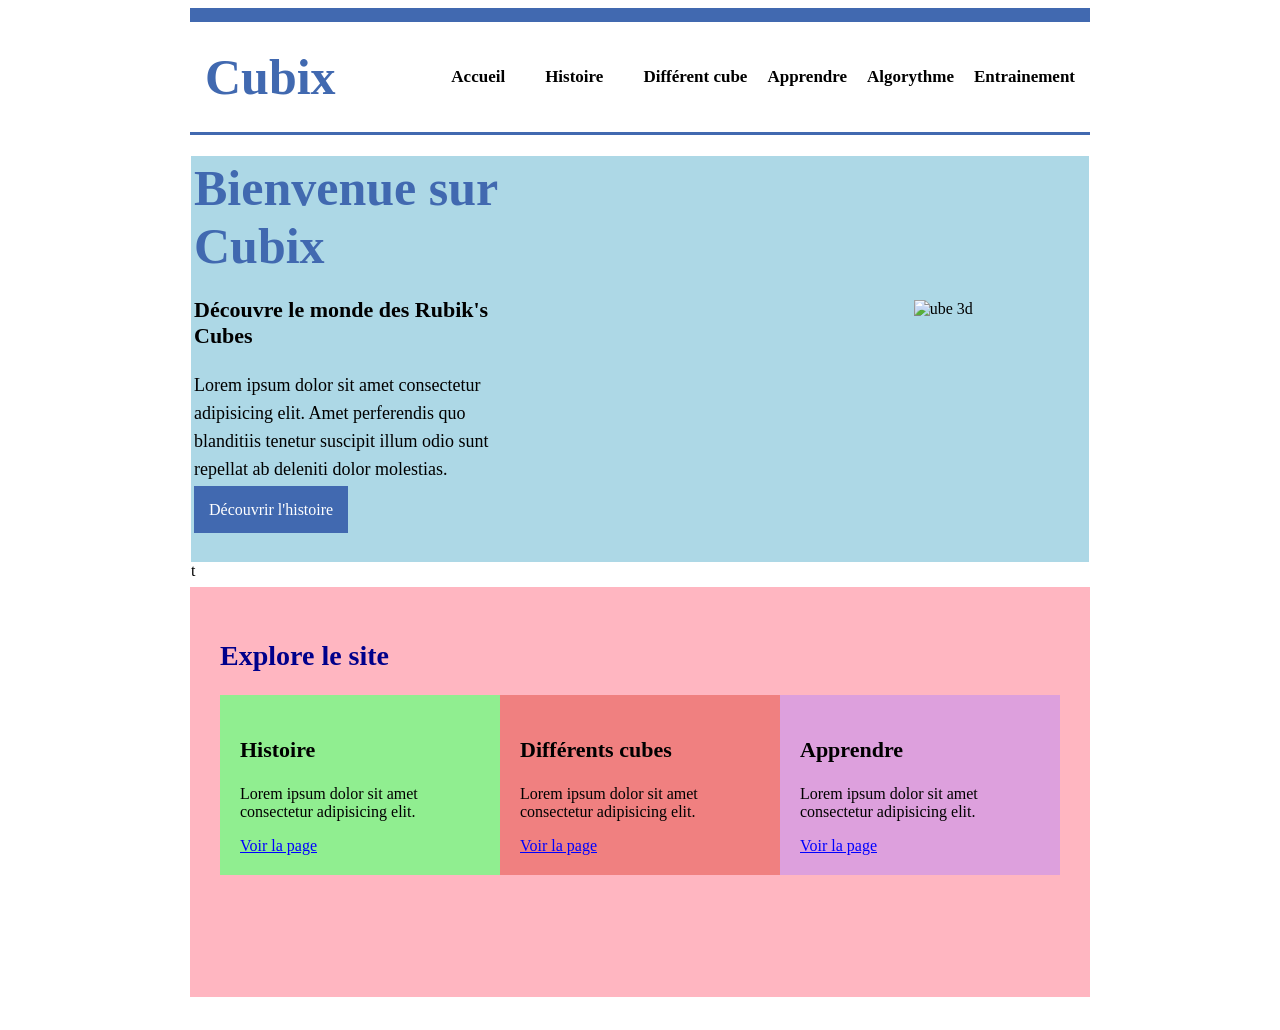
==== index.html @ 6c4c1261 "gif et test javascript" ====
<!DOCTYPE html>
<html lang="en">

<head>
    <meta charset="UTF-8">
    <meta name="viewport" content="width=device-width, initial-scale=1.0">
    <title>Document</title>
    <link rel="stylesheet" href="style.css">
</head>

<body>
    <div class="site_global">

        <div class="header">
            <div class="nom_site">
                <h1>Cubix</h1>
            </div>

            <div class="page_du_site">
                <h2>Accueil</h2> <br>
                <h2>Histoire</h2> <br>
                <h2>Différent cube</h2>
                <h2>Apprendre</h2>
                <h2>Algorythme</h2>
                <h2>Entrainement</h2>
            </div>

        </div>

        <div class="ligne_separatrice"></div>





        <div class="milieu_du_site">

            <div class="contenu_accueil">

                <div class="texte_accueil">
                    <h2>Bienvenue sur Cubix</h2>
                    <h3>Découvre le monde des Rubik's Cubes</h3>

                    <p class="text1">
                        Lorem ipsum dolor sit amet consectetur
                        adipisicing elit. Amet perferendis quo
                        blanditiis tenetur suscipit illum odio
                        sunt repellat ab deleniti dolor molestias.
                    </p>

                    <a href="histoire.html" class="bouton">
                        Découvrir l'histoire
                    </a>
                </div>

                <div class="image_accueil" id="cube-container"></div>

                <div class="image_accueil">
    <img src="images/cube-tournant.gif" alt="ube 3d">
</div>

            </div>

t

        </div>

        <div class="bas_du_site">

            <h2>Explore le site</h2>

            <div class="les_blocs">

                <div class="bloc1">
                    <h3>Histoire</h3>
                    <p>Lorem ipsum dolor sit amet consectetur
                        adipisicing elit.</p>
                    <a href="histoire.html">Voir la page</a>
                </div>

                <div class="bloc2">
                    <h3>Différents cubes</h3>
                    <p>Lorem ipsum dolor sit amet consectetur
                        adipisicing elit.</p>
                    <a href="cubes.html">Voir la page</a>
                </div>

                <div class="bloc3">
                    <h3>Apprendre</h3>
                    <p>Lorem ipsum dolor sit amet consectetur
                        adipisicing elit.</p>
                    <a href="apprendre.html">Voir la page</a>
                </div>

            </div>

        </div>


        



    </div>
    <script src="index.js"></script>
</body>

</html>
---- style.css ----
.site_global {
    width: 900px;
    height: 1000px;
    margin: 0 auto;
    background-color: white;
    border-top: 14px solid #4169b0;
}

/* Header et css commun*/

.header {
    flex-direction: row;
    padding: 15px;
    height: 80px;
    display: flex; 
    justify-content: space-between; 
    align-items: center;
}

.nom_site h1 {
    color: #4169b0;
    font-size: 50px;
}

.page_du_site {
    display: flex;
    flex-direction: row;
    gap: 20px;
    
}


.page_du_site h2 {
    font-size: 17px;
    margin: 0;
 }

.ligne_separatrice{
width: 900px;
height: 3px;
background-color: #4169b0;
}
  




/* Milieu de la page index */

.milieu_du_site {
    background-color: rgb(255, 255, 255);
    padding: 30px;
    height: 450px;
    padding: 1px; /* pour que la boite s'approche du haut et du bas */
}

.contenu_accueil {
    display: flex;
    flex-direction: row;
    justify-content: space-between;
    align-items: center;
    background-color: lightblue;
    margin-top: 20px;
    height: 400px;
    padding: 3px;
    align-items: flex-start; /* pour mettre le texte en haut à gauche */
}


.texte_accueil {
    width: 450px;
}

.texte_accueil h2 {
    font-size: 50px;
    color: #4169b0;
    margin: 0;
}

.texte_accueil h3 {
    color: black;
    font-size: 22px;
}

.text1 {
    font-size: 18px;
    line-height: 28px;
}

.image_accueil {
    width: 400px;
    height: 300px;
    display: flex;
    justify-content: center;
    align-items: center;
}

.bouton {
    background-color: #4169b0;
    padding: 15px;
    color: white;
    text-decoration: none;
    margin-top: 20px;
}

.bouton:hover {
    background-color: red;
}

/* Bas de la page index */

.bas_du_site {
    background-color: lightpink;
    padding: 30px;
    height: 350px;
}

.bas_du_site h2 {
    color: darkblue;
    font-size: 28px;
}

.les_blocs {
    display: flex;
    flex-direction: row;
    justify-content: space-between;
}

.bloc1 {
    width: 275px;
    padding: 20px;
    background-color: lightgreen;
}

.bloc2 {
    width: 275px;
    padding: 20px;
    background-color: lightcoral;
}

.bloc3 {
    width: 275px;
    padding: 20px;
    background-color: plum;
}

.les_blocs h3 {
    font-size: 22px;
}

.les_blocs p {
    font-size: 16px;
}

.les_blocs a {
    color: blue;
}


/* pied du site et css commnun*/
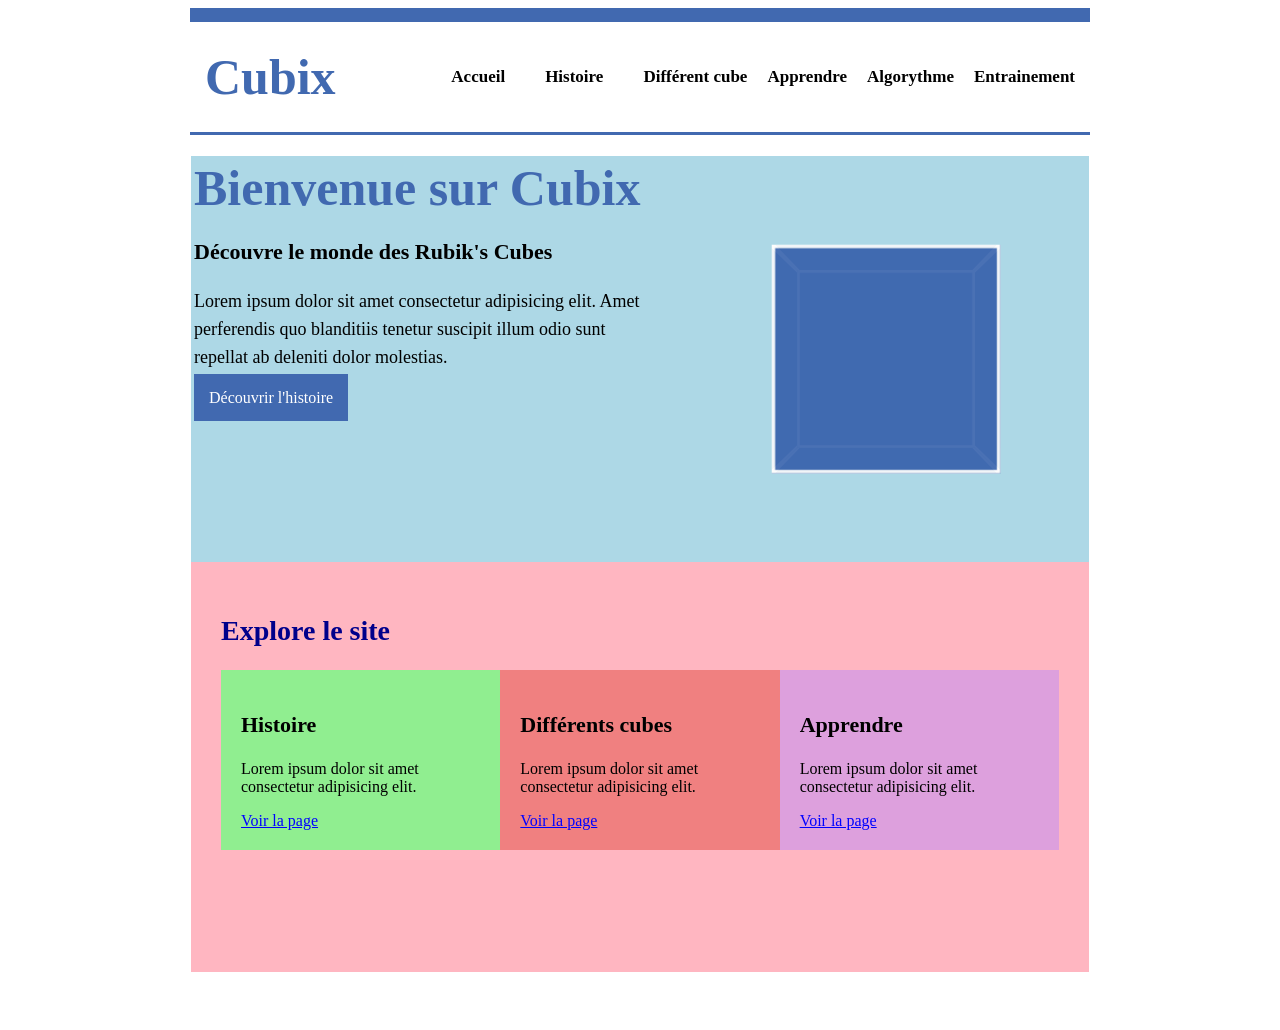
==== commit f0543af1: "ajout du cube 3d à la page index" ====
--- a/index.html
+++ b/index.html
@@ -53,56 +53,61 @@
                     </a>
                 </div>
 
-                <div class="image_accueil" id="cube-container"></div>
+                <div class="image_accueil"> <!-- Cube 3d apris à l'aide d'une video de "Coding Artist" -->
+                    <div class="cube" id="cube">
+                        <div class="face avant"></div>
+                        <div class="face arriere"></div>
+                        <div class="face droite"></div>
+                        <div class="face gauche"></div>
+                        <div class="face haut"></div>
+                        <div class="face bas"></div>
 
-                <div class="image_accueil">
-    <img src="images/cube-tournant.gif" alt="ube 3d">
-</div>
+
+                    </div>
+
+                </div>
+                <!-- Cube 3d apris à l'aide d'une video de "Coding Artist" -->
 
             </div>
 
-t
+            <div class="bas_du_site">
 
-        </div>
+                <h2>Explore le site</h2>
 
-        <div class="bas_du_site">
+                <div class="les_blocs">
 
-            <h2>Explore le site</h2>
+                    <div class="bloc1">
+                        <h3>Histoire</h3>
+                        <p>Lorem ipsum dolor sit amet consectetur
+                            adipisicing elit.</p>
+                        <a href="histoire.html">Voir la page</a>
+                    </div>
 
-            <div class="les_blocs">
+                    <div class="bloc2">
+                        <h3>Différents cubes</h3>
+                        <p>Lorem ipsum dolor sit amet consectetur
+                            adipisicing elit.</p>
+                        <a href="cubes.html">Voir la page</a>
+                    </div>
 
-                <div class="bloc1">
-                    <h3>Histoire</h3>
-                    <p>Lorem ipsum dolor sit amet consectetur
-                        adipisicing elit.</p>
-                    <a href="histoire.html">Voir la page</a>
-                </div>
+                    <div class="bloc3">
+                        <h3>Apprendre</h3>
+                        <p>Lorem ipsum dolor sit amet consectetur
+                            adipisicing elit.</p>
+                        <a href="apprendre.html">Voir la page</a>
+                    </div>
 
-                <div class="bloc2">
-                    <h3>Différents cubes</h3>
-                    <p>Lorem ipsum dolor sit amet consectetur
-                        adipisicing elit.</p>
-                    <a href="cubes.html">Voir la page</a>
-                </div>
-
-                <div class="bloc3">
-                    <h3>Apprendre</h3>
-                    <p>Lorem ipsum dolor sit amet consectetur
-                        adipisicing elit.</p>
-                    <a href="apprendre.html">Voir la page</a>
                 </div>
 
             </div>
 
-        </div>
-
-
-        
 
 
 
-    </div>
-    <script src="index.js"></script>
+
+
+        </div>
+        <script src="index.js"></script>
 </body>
 
 </html>
--- a/style.css
+++ b/style.css
@@ -3,8 +3,9 @@
     height: 1000px;
     margin: 0 auto;
     background-color: white;
-    border-top: 14px solid #4169b0;
-}
+    border-top: 14px solid #4169b0; 
+}
+
 
 /* Header et css commun*/
 
@@ -41,7 +42,6 @@
 background-color: #4169b0;
 }
   
-
 
 
 
@@ -86,14 +86,78 @@
     font-size: 18px;
     line-height: 28px;
 }
-
+/* --------------------section cube 3d apris grace à une video de "Coding Artist" -------------------------------- */
 .image_accueil {
     width: 400px;
     height: 300px;
     display: flex;
     justify-content: center;
     align-items: center;
-}
+    perspective: 800px;
+    align-self: center;
+}
+
+.cube{
+width: 200px;
+height: 200px;
+position: absolute;
+transform-style: preserve-3d;
+}
+
+.face{
+width: 200px;
+height: 200px;
+position: absolute;
+border: 3px solid rgb(252, 252, 252);
+background-color: #416ab0;
+opacity: 0.95;
+box-sizing: border-box;
+}
+
+.avant{
+transform: translateZ(100px);
+}
+
+.arriere{
+transform: rotateY(180deg) translateZ(100px);
+} 
+
+.droite{
+transform: rotateY(90deg) translateZ(100px);
+}
+
+.gauche{
+transform: rotateY(-90deg) translateZ(100px);    
+}
+
+.haut{
+transform: rotateX(90deg) translateZ(100px);
+}
+
+.bas{
+transform: rotateX(-90deg) translateZ(100px);
+}
+
+.animation_cube {
+    animation: tourner 8s infinite linear;
+}
+
+@keyframes tourner{
+    0%{
+        transform: translateY(0) rotateX(0deg) rotateY(0deg);
+    }
+
+    50%{
+        transform: translateY(-35px) rotateX(180deg) rotateY(180deg);
+    }
+
+    100%{
+        transform: translateY(0) rotateX(360deg) rotateY(360deg);
+    }
+}
+
+/* -------------------Fin de la section cube 3d apris grace à une video de "Coding Artist" --------------- */ 
+
 
 .bouton {
     background-color: #4169b0;
@@ -107,6 +171,9 @@
     background-color: red;
 }
 
+
+
+
 /* Bas de la page index */
 
 .bas_du_site {
@@ -157,5 +224,7 @@
 }
 
 
+
+
 /* pied du site et css commnun*/
 
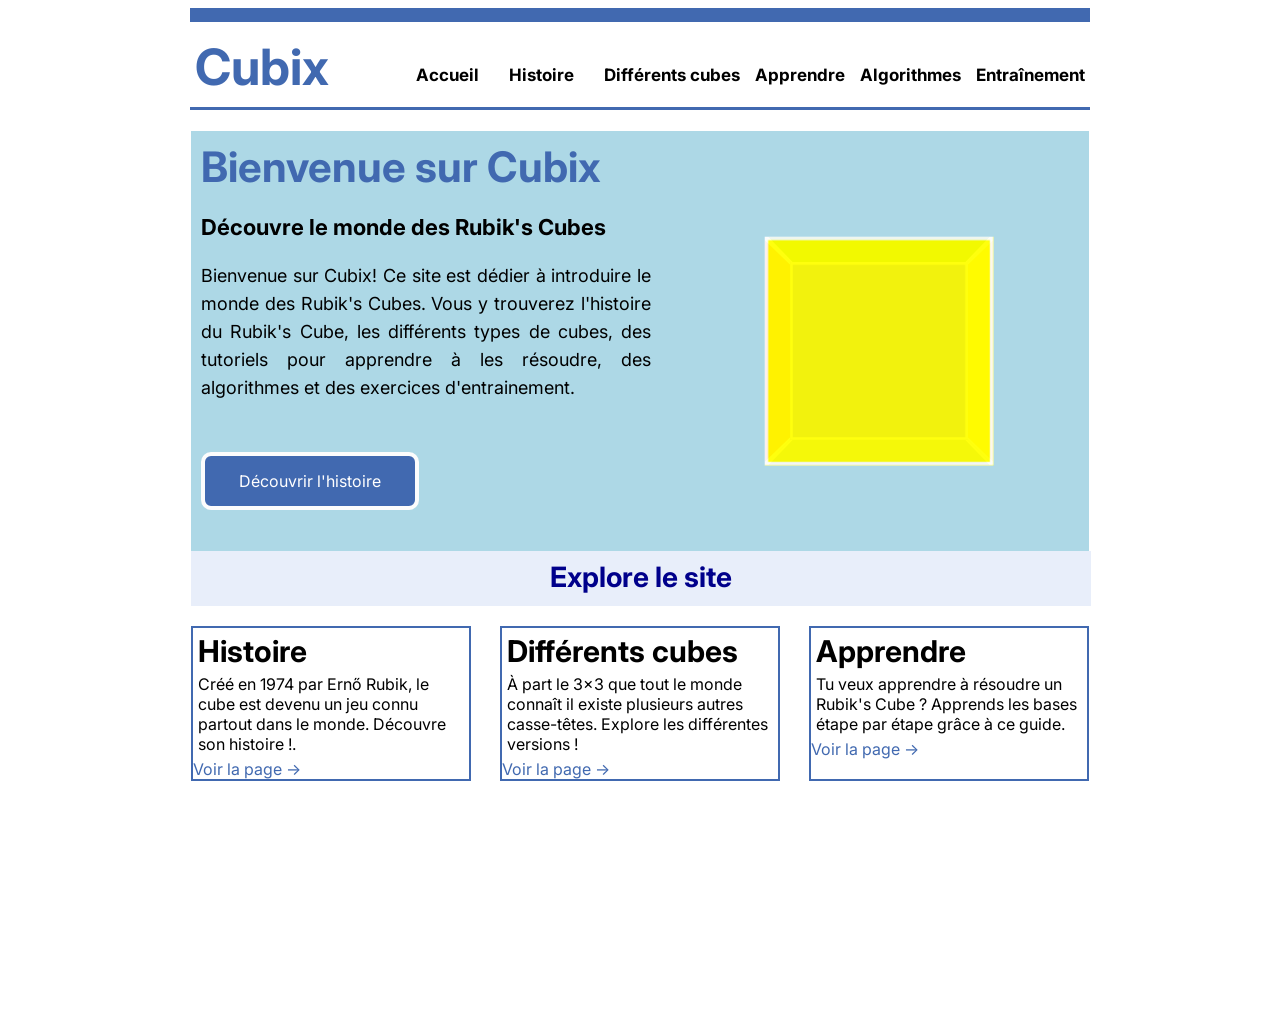
==== commit fa78994f: "Continuation de la page index" ====
--- a/index.html
+++ b/index.html
@@ -5,6 +5,7 @@
     <meta charset="UTF-8">
     <meta name="viewport" content="width=device-width, initial-scale=1.0">
     <title>Document</title>
+    <link href="https://fonts.googleapis.com/css2?family=Inter:wght@400;500;700&display=swap" rel="stylesheet">
     <link rel="stylesheet" href="style.css">
 </head>
 
@@ -18,11 +19,11 @@
 
             <div class="page_du_site">
                 <h2>Accueil</h2> <br>
-                <h2>Histoire</h2> <br>
-                <h2>Différent cube</h2>
-                <h2>Apprendre</h2>
-                <h2>Algorythme</h2>
-                <h2>Entrainement</h2>
+                <h2><a href="histoire.html">Histoire</a></h2> <br>
+                <h2><a href="cubes.html">Différents cubes</a></h2>
+                <h2><a href="apprendre.html">Apprendre</a></h2>
+                <h2><a href="algorithmes.html">Algorithmes</a></h2>
+                <h2><a href="entraînement.html">Entraînement</a></h2>
             </div>
 
         </div>
@@ -42,15 +43,14 @@
                     <h3>Découvre le monde des Rubik's Cubes</h3>
 
                     <p class="text1">
-                        Lorem ipsum dolor sit amet consectetur
-                        adipisicing elit. Amet perferendis quo
-                        blanditiis tenetur suscipit illum odio
-                        sunt repellat ab deleniti dolor molestias.
+                        Bienvenue sur Cubix! Ce site est dédier à introduire le monde des Rubik's Cubes.
+                        Vous y trouverez l'histoire du Rubik's Cube, les différents types de cubes,
+                        des tutoriels pour apprendre à les résoudre,
+                        des algorithmes et des exercices d'entrainement.
                     </p>
 
-                    <a href="histoire.html" class="bouton">
-                        Découvrir l'histoire
-                    </a>
+                    <a href="histoire.html" class="bouton_histoire">Découvrir l'histoire</a>
+
                 </div>
 
                 <div class="image_accueil"> <!-- Cube 3d apris à l'aide d'une video de "Coding Artist" -->
@@ -72,29 +72,29 @@
 
             <div class="bas_du_site">
 
-                <h2>Explore le site</h2>
+                <div class="div_séparateur"><h2>Explore le site</h2></div>
 
                 <div class="les_blocs">
 
                     <div class="bloc1">
                         <h3>Histoire</h3>
-                        <p>Lorem ipsum dolor sit amet consectetur
-                            adipisicing elit.</p>
-                        <a href="histoire.html">Voir la page</a>
+                        <p>Créé en 1974 par Ernő Rubik, le cube est devenu un jeu
+                            connu partout dans le monde. Découvre son histoire !.</p>
+                        <a href="histoire.html">Voir la page -> </a>
                     </div>
 
                     <div class="bloc2">
                         <h3>Différents cubes</h3>
-                        <p>Lorem ipsum dolor sit amet consectetur
-                            adipisicing elit.</p>
-                        <a href="cubes.html">Voir la page</a>
+                        <p>À part le 3x3 que tout le monde connaît il existe plusieurs autres casse-têtes.
+                            Explore les différentes versions !</p>
+                        <a href="cubes.html">Voir la page -> </a>
                     </div>
 
                     <div class="bloc3">
                         <h3>Apprendre</h3>
-                        <p>Lorem ipsum dolor sit amet consectetur
-                            adipisicing elit.</p>
-                        <a href="apprendre.html">Voir la page</a>
+                        <p>Tu veux apprendre à résoudre un Rubik's Cube ?
+                            Apprends les bases étape par étape grâce à ce guide.</p>
+                        <a href="apprendre.html">Voir la page -> </a>
                     </div>
 
                 </div>
--- a/style.css
+++ b/style.css
@@ -1,9 +1,17 @@
+body {
+    font-family: 'Inter', sans-serif;
+}
+
+a {
+    text-decoration: none;
+}
+
 .site_global {
     width: 900px;
     height: 1000px;
     margin: 0 auto;
     background-color: white;
-    border-top: 14px solid #4169b0; 
+    border-top: 14px solid #4169b0;
 }
 
 
@@ -11,11 +19,12 @@
 
 .header {
     flex-direction: row;
-    padding: 15px;
+    padding: 5px;
     height: 80px;
-    display: flex; 
-    justify-content: space-between; 
-    align-items: center;
+    display: flex;
+    justify-content: space-between;
+    align-items: center;
+    padding-bottom: 0px;
 }
 
 .nom_site h1 {
@@ -26,22 +35,49 @@
 .page_du_site {
     display: flex;
     flex-direction: row;
-    gap: 20px;
-    
-}
-
-
-.page_du_site h2 {
+    gap: 15px;
+    margin-top: 15px;
+}
+
+
+.page_du_site a {
+    text-decoration: none;
     font-size: 17px;
     margin: 0;
- }
-
-.ligne_separatrice{
-width: 900px;
-height: 3px;
-background-color: #4169b0;
-}
-  
+    color: #000000;
+}
+
+.page_du_site a:hover {
+    color: #4169b0;
+    font-size: 23px;
+    cursor: pointer;
+    text-align: row;
+}
+
+/* 
+Je la fait pour le h2 aussi, car dans mon htlm acceuil n'est pas un a */
+
+.page_du_site h2 {
+    text-decoration: none;
+    font-size: 17px;
+    margin: 0;
+    color: #000000;
+}
+
+.page_du_site h2:hover {
+    color: #4169b0;
+    font-size: 23px;
+    cursor: pointer;
+    text-align: row;
+}
+
+/*-------------------------------------------------------------------------*/
+.ligne_separatrice {
+    width: 900px;
+    height: 3px;
+    background-color: #4169b0;
+}
+
 
 
 
@@ -51,7 +87,8 @@
     background-color: rgb(255, 255, 255);
     padding: 30px;
     height: 450px;
-    padding: 1px; /* pour que la boite s'approche du haut et du bas */
+    padding: 1px;
+    /* pour que la boite s'approche du haut et du bas */
 }
 
 .contenu_accueil {
@@ -62,8 +99,9 @@
     background-color: lightblue;
     margin-top: 20px;
     height: 400px;
-    padding: 3px;
-    align-items: flex-start; /* pour mettre le texte en haut à gauche */
+    padding: 10px;
+    align-items: flex-start;
+    /* pour mettre le texte en haut à gauche */
 }
 
 
@@ -72,7 +110,7 @@
 }
 
 .texte_accueil h2 {
-    font-size: 50px;
+    font-size: 42px;
     color: #4169b0;
     margin: 0;
 }
@@ -83,9 +121,35 @@
 }
 
 .text1 {
+    text-align: justify;
     font-size: 18px;
     line-height: 28px;
 }
+
+.bouton_histoire {
+    display: flex;
+    width: 180px;
+    justify-content: center;
+    color: white;
+    border: solid 4px #fcfcfc;
+    background-color: #4169b0;
+    padding: 15px;
+    border-radius: 10px;
+    margin-top: 50px;
+
+}
+
+bouton_histoire:hover {
+    background-color: red;
+    cursor: pointer;
+}
+
+bouton_histoire a {
+    text-decoration: none;
+    color: white;
+    font-size: 18px;
+}
+
 /* --------------------section cube 3d apris grace à une video de "Coding Artist" -------------------------------- */
 .image_accueil {
     width: 400px;
@@ -95,96 +159,108 @@
     align-items: center;
     perspective: 800px;
     align-self: center;
-}
-
-.cube{
-width: 200px;
-height: 200px;
-position: absolute;
-transform-style: preserve-3d;
-}
-
-.face{
-width: 200px;
-height: 200px;
-position: absolute;
-border: 3px solid rgb(252, 252, 252);
-background-color: #416ab0;
-opacity: 0.95;
-box-sizing: border-box;
-}
-
-.avant{
-transform: translateZ(100px);
-}
-
-.arriere{
-transform: rotateY(180deg) translateZ(100px);
-} 
-
-.droite{
-transform: rotateY(90deg) translateZ(100px);
-}
-
-.gauche{
-transform: rotateY(-90deg) translateZ(100px);    
-}
-
-.haut{
-transform: rotateX(90deg) translateZ(100px);
-}
-
-.bas{
-transform: rotateX(-90deg) translateZ(100px);
+    margin-top: 20px;
+}
+
+.cube {
+    width: 200px;
+    height: 200px;
+    position: absolute;
+    transform-style: preserve-3d;
+}
+
+.face {
+    width: 200px;
+    height: 200px;
+    position: absolute;
+    border: 3px solid rgb(252, 252, 252);
+    background-color: #416ab0;
+    opacity: 0.95;
+    box-sizing: border-box;
+    display: grid;
+    grid-template-columns: repeat(3, 1fr);
+    grid-template-rows: repeat(3, 1fr);
+    gap: 4px;
+
+}
+
+.avant {
+    transform: translateZ(100px);
+    background-color: yellow;
+}
+
+.arriere {
+    transform: rotateY(180deg) translateZ(100px);
+    background-color: blue;
+}
+
+.droite {
+    transform: rotateY(90deg) translateZ(100px);
+    background-color: orange;
+}
+
+.gauche {
+    transform: rotateY(-90deg) translateZ(100px);
+    background-color: red;
+}
+
+.haut {
+    transform: rotateX(90deg) translateZ(100px);
+    background-color: green;
+}
+
+.bas {
+    transform: rotateX(-90deg) translateZ(100px);
 }
 
 .animation_cube {
     animation: tourner 8s infinite linear;
 }
 
-@keyframes tourner{
-    0%{
+@keyframes tourner {
+    0% {
         transform: translateY(0) rotateX(0deg) rotateY(0deg);
     }
 
-    50%{
+    50% {
         transform: translateY(-35px) rotateX(180deg) rotateY(180deg);
     }
 
-    100%{
+    100% {
         transform: translateY(0) rotateX(360deg) rotateY(360deg);
     }
 }
 
-/* -------------------Fin de la section cube 3d apris grace à une video de "Coding Artist" --------------- */ 
-
-
-.bouton {
-    background-color: #4169b0;
-    padding: 15px;
-    color: white;
-    text-decoration: none;
-    margin-top: 20px;
-}
-
-.bouton:hover {
-    background-color: red;
-}
-
+/* -------------------Fin de la section cube 3d apris grace à une video de "Coding Artist" --------------- */
 
 
 
 /* Bas de la page index */
 
 .bas_du_site {
-    background-color: lightpink;
+    background-color: white;
     padding: 30px;
     height: 350px;
+    margin-top: 0px;
+    padding: 0px;
+}
+
+.div_séparateur {
+    height: 35px;
+    width: 900px;
+    display: flex;
+    justify-content: center;
+    align-items: center;
+    padding-top: 20px;
+    background-color:#e8eefa;;
+    margin-bottom: 20px;
 }
 
 .bas_du_site h2 {
     color: darkblue;
     font-size: 28px;
+    text-align: center;
+    margin-top: 0;
 }
 
 .les_blocs {
@@ -193,38 +269,29 @@
     justify-content: space-between;
 }
 
-.bloc1 {
-    width: 275px;
-    padding: 20px;
-    background-color: lightgreen;
-}
-
-.bloc2 {
-    width: 275px;
-    padding: 20px;
-    background-color: lightcoral;
-}
-
-.bloc3 {
-    width: 275px;
-    padding: 20px;
-    background-color: plum;
+.bloc1, .bloc2, .bloc3 {
+    width: 280px;
+    box-sizing: border-box;
+    background-color: rgb(255, 255, 255);
+    border: 2px solid #4169b0;
 }
 
 .les_blocs h3 {
-    font-size: 22px;
+    font-size: 30px;
+    margin: 5px;
 }
 
 .les_blocs p {
     font-size: 16px;
+    margin: 5px;
 }
 
 .les_blocs a {
-    color: blue;
-}
-
-
-
-
-/* pied du site et css commnun*/
-
+    color: #4169b0;
+    justify-self:left;
+}
+
+
+
+
+/* pied du site et css commnun*/
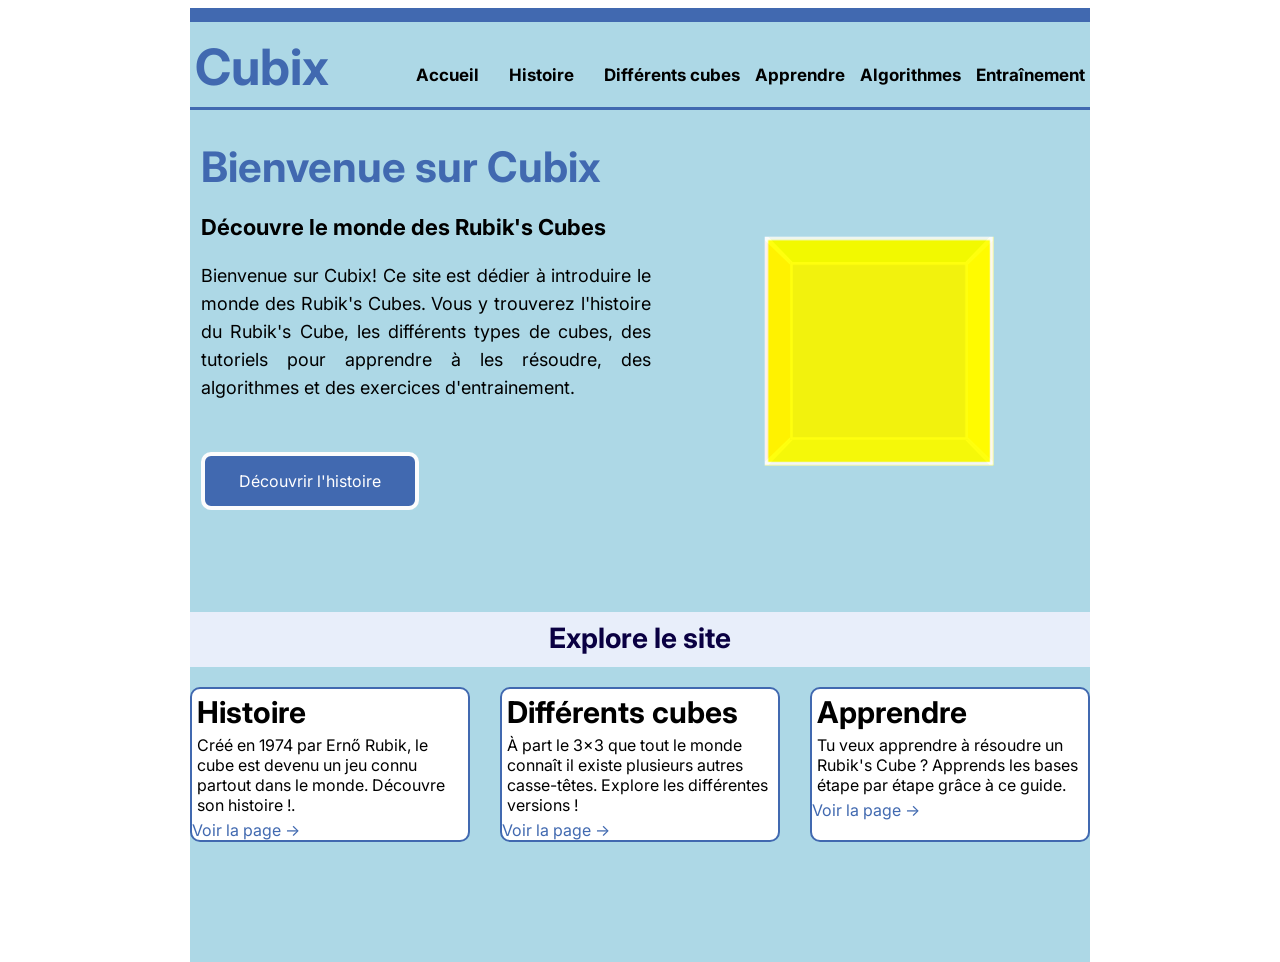
==== commit 0d76afa4: "finission page index" ====
--- a/index.html
+++ b/index.html
@@ -69,44 +69,46 @@
                 <!-- Cube 3d apris à l'aide d'une video de "Coding Artist" -->
 
             </div>
+        </div>
+        <div class="bas_du_site">
 
-            <div class="bas_du_site">
+            <div class="div_séparateur">
+                <h2>Explore le site</h2>
+            </div>
 
-                <div class="div_séparateur"><h2>Explore le site</h2></div>
+            <div class="les_blocs">
 
-                <div class="les_blocs">
+                <div class="bloc1">
+                    <h3>Histoire</h3>
+                    <p>Créé en 1974 par Ernő Rubik, le cube est devenu un jeu
+                        connu partout dans le monde. Découvre son histoire !.</p>
+                    <a href="histoire.html">Voir la page -> </a>
+                </div>
 
-                    <div class="bloc1">
-                        <h3>Histoire</h3>
-                        <p>Créé en 1974 par Ernő Rubik, le cube est devenu un jeu
-                            connu partout dans le monde. Découvre son histoire !.</p>
-                        <a href="histoire.html">Voir la page -> </a>
-                    </div>
+                <div class="bloc2">
+                    <h3>Différents cubes</h3>
+                    <p>À part le 3x3 que tout le monde connaît il existe plusieurs autres casse-têtes.
+                        Explore les différentes versions !</p>
+                    <a href="cubes.html">Voir la page -> </a>
+                </div>
 
-                    <div class="bloc2">
-                        <h3>Différents cubes</h3>
-                        <p>À part le 3x3 que tout le monde connaît il existe plusieurs autres casse-têtes.
-                            Explore les différentes versions !</p>
-                        <a href="cubes.html">Voir la page -> </a>
-                    </div>
-
-                    <div class="bloc3">
-                        <h3>Apprendre</h3>
-                        <p>Tu veux apprendre à résoudre un Rubik's Cube ?
-                            Apprends les bases étape par étape grâce à ce guide.</p>
-                        <a href="apprendre.html">Voir la page -> </a>
-                    </div>
-
+                <div class="bloc3">
+                    <h3>Apprendre</h3>
+                    <p>Tu veux apprendre à résoudre un Rubik's Cube ?
+                        Apprends les bases étape par étape grâce à ce guide.</p>
+                    <a href="apprendre.html">Voir la page -> </a>
                 </div>
 
             </div>
+
+        </div>
 
 
 
 
 
 
-        </div>
+
         <script src="index.js"></script>
 </body>
 
--- a/style.css
+++ b/style.css
@@ -8,9 +8,9 @@
 
 .site_global {
     width: 900px;
-    height: 1000px;
+    height: 800px;
     margin: 0 auto;
-    background-color: white;
+    background-color: lightblue;
     border-top: 14px solid #4169b0;
 }
 
@@ -84,7 +84,7 @@
 /* Milieu de la page index */
 
 .milieu_du_site {
-    background-color: rgb(255, 255, 255);
+    background-color: lightblue;
     padding: 30px;
     height: 450px;
     padding: 1px;
@@ -100,8 +100,7 @@
     margin-top: 20px;
     height: 400px;
     padding: 10px;
-    align-items: flex-start;
-    /* pour mettre le texte en haut à gauche */
+    align-items: flex-start; /* pour mettre le texte en haut à gauche */
 }
 
 
@@ -139,21 +138,24 @@
 
 }
 
-bouton_histoire:hover {
-    background-color: red;
+.bouton_histoire:hover {
     cursor: pointer;
-}
-
-bouton_histoire a {
+    color: #4169b0;
+    background-color: #cb1cd1;
+    font-size: 20px;
+}
+
+.bouton_histoire a {
     text-decoration: none;
     color: white;
     font-size: 18px;
 }
 
+
 /* --------------------section cube 3d apris grace à une video de "Coding Artist" -------------------------------- */
 .image_accueil {
     width: 400px;
-    height: 300px;
+    height: 900px;
     display: flex;
     justify-content: center;
     align-items: center;
@@ -223,7 +225,7 @@
     }
 
     50% {
-        transform: translateY(-35px) rotateX(180deg) rotateY(180deg);
+        transform: translateY(-200px) rotateX(180deg) rotateY(180deg);
     }
 
     100% {
@@ -238,10 +240,10 @@
 /* Bas de la page index */
 
 .bas_du_site {
-    background-color: white;
+    background-color: lightblue;
     padding: 30px;
     height: 350px;
-    margin-top: 0px;
+    margin-top: 50px;
     padding: 0px;
 }
 
@@ -257,7 +259,7 @@
 }
 
 .bas_du_site h2 {
-    color: darkblue;
+    color: rgb(10, 0, 66);
     font-size: 28px;
     text-align: center;
     margin-top: 0;
@@ -274,6 +276,7 @@
     box-sizing: border-box;
     background-color: rgb(255, 255, 255);
     border: 2px solid #4169b0;
+    border-radius: 10px;
 }
 
 .les_blocs h3 {
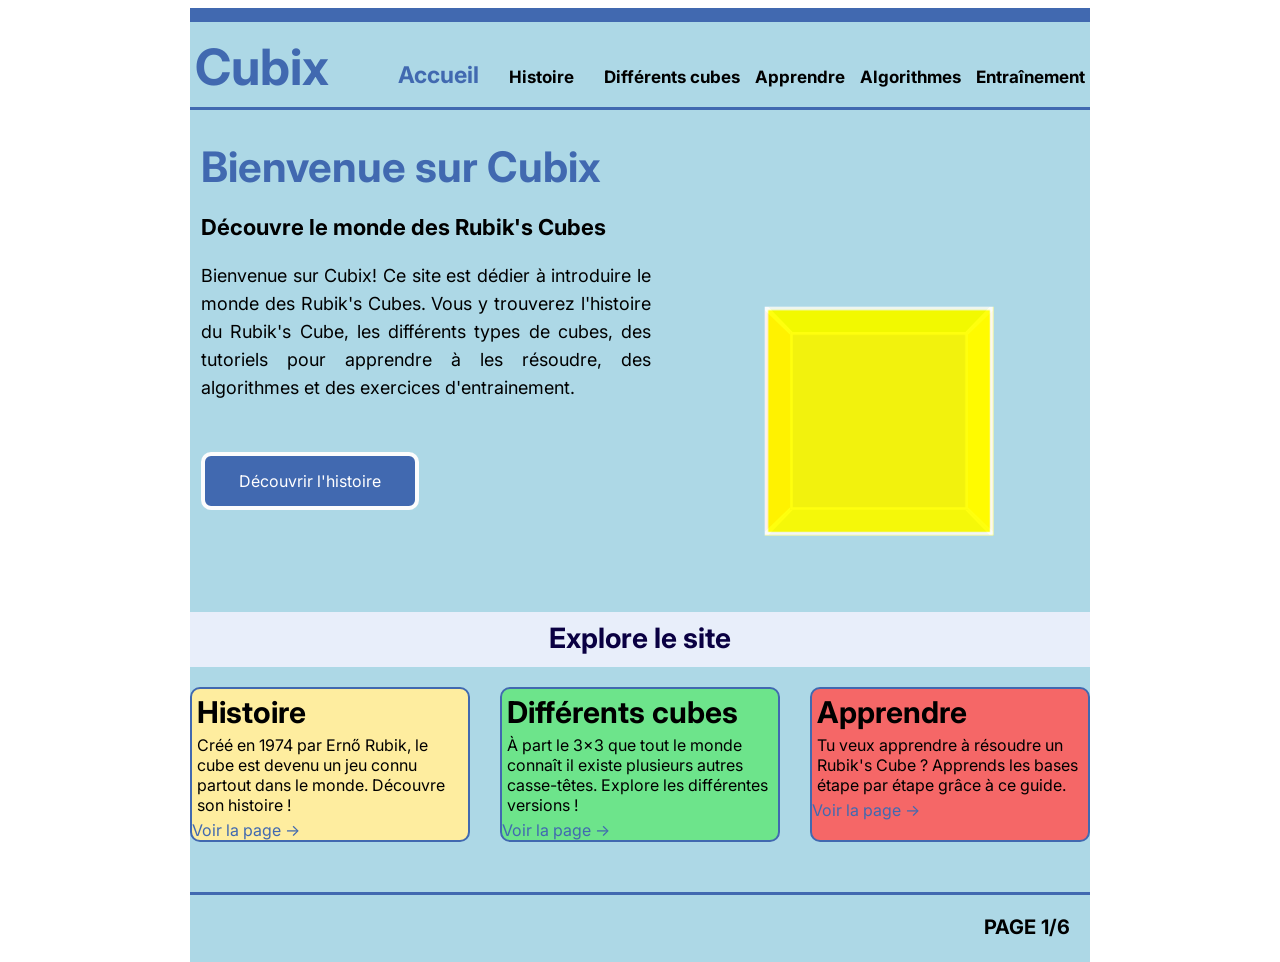
==== commit b0902e3f: "Faire descendre le cube(index.html) et faire le html de (histoire.html) rajout des textes pour les d" ====
--- a/index.html
+++ b/index.html
@@ -18,20 +18,17 @@
             </div>
 
             <div class="page_du_site">
-                <h2>Accueil</h2> <br>
-                <h2><a href="histoire.html">Histoire</a></h2> <br>
-                <h2><a href="cubes.html">Différents cubes</a></h2>
-                <h2><a href="apprendre.html">Apprendre</a></h2>
-                <h2><a href="algorithmes.html">Algorithmes</a></h2>
-                <h2><a href="entraînement.html">Entraînement</a></h2>
+                <h2 class="lien_acceuil">Accueil</h2> <br>
+                <h2 class="lien_histoire"><a href="histoire.html">Histoire</a></h2> <br>
+                <h2 class="lien_diffrent_cubes"><a href="cubes.html">Différents cubes</a></h2>
+                <h2 class="lien_apprendre"><a href="apprendre.html">Apprendre</a></h2>
+                <h2 class="lien_algorithmes"><a href="algorithmes.html">Algorithmes</a></h2>
+                <h2 class="lien_entraînement"><a href="entraînement.html">Entraînement</a></h2>
             </div>
 
         </div>
 
         <div class="ligne_separatrice"></div>
-
-
-
 
 
         <div class="milieu_du_site">
@@ -81,35 +78,41 @@
                 <div class="bloc1">
                     <h3>Histoire</h3>
                     <p>Créé en 1974 par Ernő Rubik, le cube est devenu un jeu
-                        connu partout dans le monde. Découvre son histoire !.</p>
-                    <a href="histoire.html">Voir la page -> </a>
+                        connu partout dans le monde. Découvre son histoire !</p>
+                    <a href="histoire.html">Voir la page </a>
                 </div>
 
                 <div class="bloc2">
                     <h3>Différents cubes</h3>
                     <p>À part le 3x3 que tout le monde connaît il existe plusieurs autres casse-têtes.
                         Explore les différentes versions !</p>
-                    <a href="cubes.html">Voir la page -> </a>
+                    <a href="cubes.html">Voir la page </a>
                 </div>
 
                 <div class="bloc3">
                     <h3>Apprendre</h3>
                     <p>Tu veux apprendre à résoudre un Rubik's Cube ?
                         Apprends les bases étape par étape grâce à ce guide.</p>
-                    <a href="apprendre.html">Voir la page -> </a>
+                    <a href="apprendre.html">Voir la page </a>
                 </div>
 
             </div>
+            <div class="pied_page">
 
+                <div class="ligne_separatrice2"> </div>
+            </div>
+
+            <div class="page_actuelle">
+                <h1>PAGE 1/6</h1>
+            </div>
         </div>
+    </div>
 
 
 
 
 
-
-
-        <script src="index.js"></script>
+    <script src="index.js"></script>
 </body>
 
 </html>
--- a/style.css
+++ b/style.css
@@ -5,6 +5,8 @@
 a {
     text-decoration: none;
 }
+
+/* Début css de la page index */
 
 .site_global {
     width: 900px;
@@ -51,7 +53,32 @@
     color: #4169b0;
     font-size: 23px;
     cursor: pointer;
-    text-align: row;
+   text-align: row;
+}
+
+.lien_acceuil:hover {
+    cursor:cell;
+}
+
+.lien_histoire a:hover {
+    color:#ffe77c;
+    
+}
+
+.lien_diffrent_cubes a:hover {
+    color:#13cc41;
+}
+
+.lien_apprendre a:hover {
+    color:#f54d4d;
+}
+
+.lien_algorithmes a:hover {
+    color:#ff6000;
+}
+
+.lien_entraînement a:hover {
+    color:#fcfcfc;
 }
 
 /* 
@@ -59,17 +86,13 @@
 
 .page_du_site h2 {
     text-decoration: none;
-    font-size: 17px;
-    margin: 0;
-    color: #000000;
-}
-
-.page_du_site h2:hover {
-    color: #4169b0;
     font-size: 23px;
-    cursor: pointer;
-    text-align: row;
-}
+    margin: 0;
+    color: #4169b0;
+}
+
+
+
 
 /*-------------------------------------------------------------------------*/
 .ligne_separatrice {
@@ -81,7 +104,7 @@
 
 
 
-/* Milieu de la page index */
+/*------- Milieu de la page index------- */
 
 .milieu_du_site {
     background-color: lightblue;
@@ -155,13 +178,12 @@
 /* --------------------section cube 3d apris grace à une video de "Coding Artist" -------------------------------- */
 .image_accueil {
     width: 400px;
-    height: 900px;
+    height: 400px;
     display: flex;
     justify-content: center;
     align-items: center;
     perspective: 800px;
-    align-self: center;
-    margin-top: 20px;
+    margin-top: 80px;
 }
 
 .cube {
@@ -225,7 +247,7 @@
     }
 
     50% {
-        transform: translateY(-200px) rotateX(180deg) rotateY(180deg);
+        transform: translateY(-150px) rotateX(180deg) rotateY(180deg);
     }
 
     100% {
@@ -279,6 +301,18 @@
     border-radius: 10px;
 }
 
+.bloc1{
+background-color: #feed9f;
+
+}
+
+.bloc2{
+background-color: #6de48b;}
+
+.bloc3{
+background-color: #f56767;
+}
+
 .les_blocs h3 {
     font-size: 30px;
     margin: 5px;
@@ -294,7 +328,199 @@
     justify-self:left;
 }
 
-
-
-
-/* pied du site et css commnun*/+.bas_du_site a:after {
+ content: " ->";
+/* ------------------------pour metre les fleches--------------------------- */
+ }
+
+/* pied du site et css commnun*/
+.ligne_separatrice2 {
+    display: flex;
+    width: 900px;
+    height: 3px;
+    background-color: #4169b0;
+    margin-top: 50px;
+    margin-bottom: 0px;
+ }
+
+.page_actuelle{
+    display: flex;
+
+    margin-top: 20px;
+    justify-content: flex-end;
+    margin-right: 20px;
+}
+
+.page_actuelle h1 {
+    font-size: 20px;
+    color: #000000;
+    margin: 0;
+}
+/* fin du css de la page index */
+
+
+/* <------------------------------Début histoire-------------------------------------------> */
+
+body {
+    font-family: 'Inter', sans-serif;
+}
+
+a {
+    text-decoration: none;
+}
+
+/* Début css de la page index */
+
+.site_global {
+    width: 900px;
+    height: 800px;
+    margin: 0 auto;
+    background-color: lightblue;
+    border-top: 14px solid #4169b0;
+}
+
+
+/* Header et css commun*/
+
+.header {
+    flex-direction: row;
+    padding: 5px;
+    height: 80px;
+    display: flex;
+    justify-content: space-between;
+    align-items: center;
+    padding-bottom: 0px;
+}
+
+.nom_site h1 {
+    color: #4169b0;
+    font-size: 50px;
+}
+
+.page_du_site {
+    display: flex;
+    flex-direction: row;
+    gap: 15px;
+    margin-top: 15px;
+}
+
+
+.page_du_site a {
+    text-decoration: none;
+    font-size: 17px;
+    margin: 0;
+    color: #000000;
+}
+
+.page_du_site a:hover {
+    color: #4169b0;
+    font-size: 23px;
+    cursor: pointer;
+   text-align: row;
+}
+
+.lien_acceuil:hover {
+    cursor:cell;
+}
+
+.lien_histoire a:hover {
+    color:#ffe77c;
+    
+}
+
+.lien_diffrent_cubes a:hover {
+    color:#13cc41;
+}
+
+.lien_apprendre a:hover {
+    color:#f54d4d;
+}
+
+.lien_algorithmes a:hover {
+    color:#ff6000;
+}
+
+.lien_entraînement a:hover {
+    color:#fcfcfc;
+}
+
+/* 
+Je la fait pour le h2 aussi, car dans mon htlm acceuil n'est pas un a */
+
+.page_du_site h2 {
+    text-decoration: none;
+    font-size: 23px;
+    margin: 0;
+    color: #4169b0;
+}
+
+.ligne_separatrice {
+    width: 900px;
+    height: 3px;
+    background-color: #4169b0;
+}
+
+/*------- Milieu de la page histoire------- */
+
+.contenu_page_histoire {
+    display: flex;
+    flex-direction: column;
+    padding: 30px;
+}
+
+.titre_histoire {
+    font-size: 42px;
+    color: #4169b0;
+    margin-bottom: 15px;
+    margin-top: 0;
+}
+
+.texte_intro_histoire {
+    font-size: 18px;
+    margin-bottom: 40px;
+}
+
+/* titres de  "Quelques dates importantes" */
+.Titre_dates {
+    background-color: #e8eefa; 
+    padding: 15px;
+    margin-bottom: 30px;
+}
+
+.Titre_dates h3 {
+    margin: 0;
+    font-size: 20px;
+    color: #000000;
+}
+
+/* Section des 3 colonnes */
+.les_dates {
+    display: flex;
+    flex-direction: row;
+    justify-content: space-between;
+    gap: 20px;
+}
+
+.date_bloc {
+    width: 30%;
+}
+
+.date_bloc .annee {
+    color: #4169b0;
+    font-size: 24px;
+    margin: 0 0 10px 0;
+}
+
+.date_bloc .sous_titre {
+    font-size: 18px;
+    margin: 0 0 10px 0;
+}
+
+.date_bloc p {
+    font-size: 15px;
+    line-height: 24px;
+}
+
+
+
+
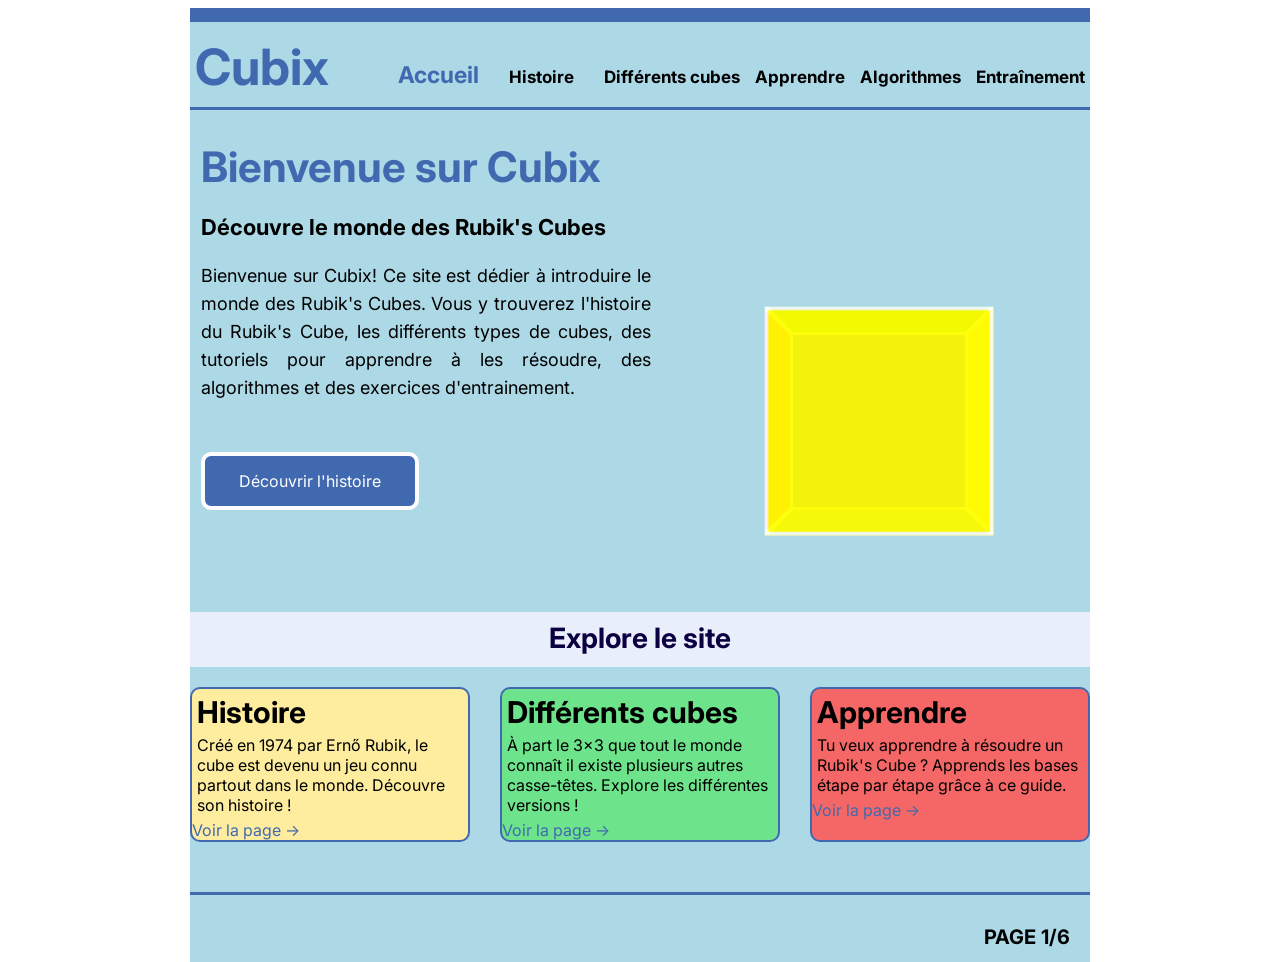
==== commit b6ccb46f: "rajout des images, faire la finission dans (histoire) et optimisation du code d'ensemble" ====
--- a/index.html
+++ b/index.html
@@ -107,11 +107,6 @@
             </div>
         </div>
     </div>
-
-
-
-
-
     <script src="index.js"></script>
 </body>
 
--- a/style.css
+++ b/style.css
@@ -359,132 +359,60 @@
 /* fin du css de la page index */
 
 
-/* <------------------------------Début histoire-------------------------------------------> */
-
-body {
-    font-family: 'Inter', sans-serif;
-}
-
-a {
-    text-decoration: none;
-}
-
-/* Début css de la page index */
-
-.site_global {
-    width: 900px;
-    height: 800px;
+/* <------------------------------Début histoire.html-------------------------------------------> */
+
+.site_global_histoire {
+    width: 900px;
+    height: 900px;
     margin: 0 auto;
-    background-color: lightblue;
-    border-top: 14px solid #4169b0;
-}
-
-
-/* Header et css commun*/
-
-.header {
-    flex-direction: row;
-    padding: 5px;
-    height: 80px;
-    display: flex;
-    justify-content: space-between;
-    align-items: center;
-    padding-bottom: 0px;
-}
-
-.nom_site h1 {
-    color: #4169b0;
-    font-size: 50px;
-}
-
-.page_du_site {
-    display: flex;
-    flex-direction: row;
-    gap: 15px;
-    margin-top: 15px;
-}
-
-
-.page_du_site a {
-    text-decoration: none;
-    font-size: 17px;
-    margin: 0;
-    color: #000000;
-}
-
-.page_du_site a:hover {
-    color: #4169b0;
-    font-size: 23px;
-    cursor: pointer;
-   text-align: row;
-}
-
-.lien_acceuil:hover {
-    cursor:cell;
-}
-
-.lien_histoire a:hover {
-    color:#ffe77c;
-    
-}
-
-.lien_diffrent_cubes a:hover {
-    color:#13cc41;
-}
-
-.lien_apprendre a:hover {
-    color:#f54d4d;
-}
-
-.lien_algorithmes a:hover {
-    color:#ff6000;
-}
-
-.lien_entraînement a:hover {
-    color:#fcfcfc;
-}
-
-/* 
-Je la fait pour le h2 aussi, car dans mon htlm acceuil n'est pas un a */
-
-.page_du_site h2 {
-    text-decoration: none;
-    font-size: 23px;
-    margin: 0;
-    color: #4169b0;
-}
-
-.ligne_separatrice {
+    background-color: #fffde7;
+    border-top: 14px solid #e6b800;
+}
+
+/* Header : .header, .nom_site et .page_du_site sont déja mis plus haut.
+   Ici on change juste la couleur jaune  */
+
+.page_du_site .lien_histoire {
+    color: #e6b800;
+}
+
+.lien_histoire:hover {
+    cursor: cell;
+}
+
+.ligne_separatrice_histoire {
     width: 900px;
     height: 3px;
-    background-color: #4169b0;
+    background-color: #e6b800;
 }
 
 /*------- Milieu de la page histoire------- */
 
-.contenu_page_histoire {
+.milieu_page_histoire {
     display: flex;
     flex-direction: column;
-    padding: 30px;
+    padding: 20px 30px;
+    height: 600px;
 }
 
 .titre_histoire {
     font-size: 42px;
-    color: #4169b0;
+    color: #e6b800;
+    margin: 0;
     margin-bottom: 15px;
-    margin-top: 0;
 }
 
 .texte_intro_histoire {
     font-size: 18px;
-    margin-bottom: 40px;
-}
-
-/* titres de  "Quelques dates importantes" */
+    margin: 0;
+    margin-bottom: 8cqmin;
+}
+
+/* bannière --------------------------"Quelques dates importantes"--------------------- */
 .Titre_dates {
-    background-color: #e8eefa; 
+    background-color: #ffefa0;
     padding: 15px;
-    margin-bottom: 30px;
+    margin-bottom: 25px;
 }
 
 .Titre_dates h3 {
@@ -493,34 +421,83 @@
     color: #000000;
 }
 
-/* Section des 3 colonnes */
 .les_dates {
     display: flex;
     flex-direction: row;
     justify-content: space-between;
-    gap: 20px;
+    margin-bottom: 90px;
 }
 
 .date_bloc {
-    width: 30%;
+    width: 260px;
+    text-align: left;
 }
 
 .date_bloc .annee {
-    color: #4169b0;
+    color: #e6b800;
     font-size: 24px;
-    margin: 0 0 10px 0;
+    margin: 0;
+    margin-bottom: 10px;
 }
 
 .date_bloc .sous_titre {
     font-size: 18px;
-    margin: 0 0 10px 0;
+    margin: 0;
+    margin-bottom: 10px;
 }
 
 .date_bloc p {
     font-size: 15px;
-    line-height: 24px;
-}
-
-
-
-
+    margin: 0;
+}
+/*  -----------------------------pied de page histoire --------------- */
+.les_photos {
+    display: flex;
+    flex-direction: row;
+    justify-content: space-between;
+    margin-top: 10px;
+}
+
+.bloc_photo1, .bloc_photo2 {
+    display: flex;
+    align-items: center;
+    width: 410px;
+    height: 150px;
+    box-sizing: border-box;
+}
+
+.bloc_photo1 img, .bloc_photo2 img { 
+width: 100%; /* pour que l'image prenne toute la largeur du bloc */
+}
+
+
+     /* Pied de page de la page histoire pied et déja mis plus haut. */
+.ligne_separatrice2_histoire {
+    display: flex;
+    width: 900px;
+    height: 3px;
+    background-color: #e6b800;
+    margin-top: 100px;
+    margin-bottom: 0px;
+}
+
+.page_actuelle{
+    display: flex;
+    justify-content: flex-end;
+    margin-top: 30px;
+    margin-right: 20px;
+}
+
+.page_actuelle h1 {
+    font-size: 20px;
+    color: #000000;
+    margin: 0;
+}
+/* <------------------------------Fin histoire.html-------------------------------------------> */
+
+
+
+
+
+
+
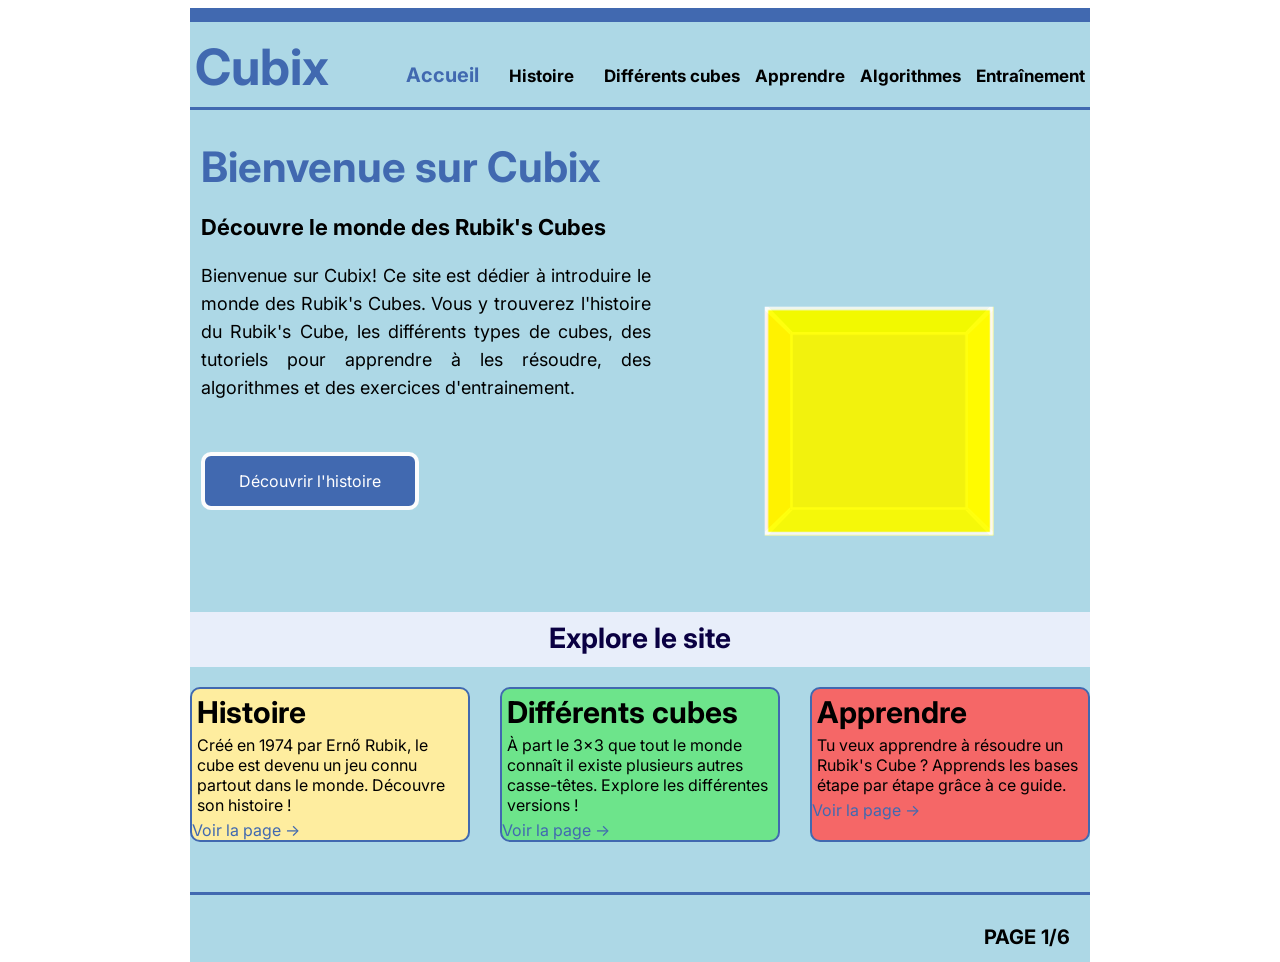
==== commit af173cf8: "html de la page entrainement création de la page algorythmes" ====
--- a/index.html
+++ b/index.html
@@ -23,7 +23,7 @@
                 <h2 class="lien_diffrent_cubes"><a href="cubes.html">Différents cubes</a></h2>
                 <h2 class="lien_apprendre"><a href="apprendre.html">Apprendre</a></h2>
                 <h2 class="lien_algorithmes"><a href="algorithmes.html">Algorithmes</a></h2>
-                <h2 class="lien_entraînement"><a href="entraînement.html">Entraînement</a></h2>
+                <h2 class="lien_entraînement"><a href="entrainement.html">Entraînement</a></h2>
             </div>
 
         </div>
--- a/style.css
+++ b/style.css
@@ -53,32 +53,33 @@
     color: #4169b0;
     font-size: 23px;
     cursor: pointer;
-   text-align: row;
+    text-align: row;
 }
 
 .lien_acceuil:hover {
-    cursor:cell;
+    cursor: cell;
 }
 
 .lien_histoire a:hover {
-    color:#ffe77c;
-    
+    color: #ffe77c;
+
 }
 
 .lien_diffrent_cubes a:hover {
-    color:#13cc41;
+    color: #13cc41;
 }
 
 .lien_apprendre a:hover {
-    color:#f54d4d;
+    color: #f54d4d;
 }
 
 .lien_algorithmes a:hover {
-    color:#ff6000;
+    color: #ff6000;
 }
 
 .lien_entraînement a:hover {
-    color:#fcfcfc;
+    color: #8a8f98;
+
 }
 
 /* 
@@ -86,9 +87,10 @@
 
 .page_du_site h2 {
     text-decoration: none;
-    font-size: 23px;
+    font-size: 20px;
     margin: 0;
     color: #4169b0;
+    text-wrap: nowrap;
 }
 
 
@@ -123,7 +125,8 @@
     margin-top: 20px;
     height: 400px;
     padding: 10px;
-    align-items: flex-start; /* pour mettre le texte en haut à gauche */
+    align-items: flex-start;
+    /* pour mettre le texte en haut à gauche */
 }
 
 
@@ -276,7 +279,8 @@
     justify-content: center;
     align-items: center;
     padding-top: 20px;
-    background-color:#e8eefa;;
+    background-color: #e8eefa;
+    ;
     margin-bottom: 20px;
 }
 
@@ -293,7 +297,9 @@
     justify-content: space-between;
 }
 
-.bloc1, .bloc2, .bloc3 {
+.bloc1,
+.bloc2,
+.bloc3 {
     width: 280px;
     box-sizing: border-box;
     background-color: rgb(255, 255, 255);
@@ -301,16 +307,17 @@
     border-radius: 10px;
 }
 
-.bloc1{
-background-color: #feed9f;
-
-}
-
-.bloc2{
-background-color: #6de48b;}
-
-.bloc3{
-background-color: #f56767;
+.bloc1 {
+    background-color: #feed9f;
+
+}
+
+.bloc2 {
+    background-color: #6de48b;
+}
+
+.bloc3 {
+    background-color: #f56767;
 }
 
 .les_blocs h3 {
@@ -325,13 +332,13 @@
 
 .les_blocs a {
     color: #4169b0;
-    justify-self:left;
+    justify-self: left;
 }
 
 .bas_du_site a:after {
- content: " ->";
-/* ------------------------pour metre les fleches--------------------------- */
- }
+    content: " ->";
+    /* ------------------------pour metre les fleches--------------------------- */
+}
 
 /* pied du site et css commnun*/
 .ligne_separatrice2 {
@@ -341,9 +348,9 @@
     background-color: #4169b0;
     margin-top: 50px;
     margin-bottom: 0px;
- }
-
-.page_actuelle{
+}
+
+.page_actuelle {
     display: flex;
 
     margin-top: 20px;
@@ -356,6 +363,7 @@
     color: #000000;
     margin: 0;
 }
+
 /* fin du css de la page index */
 
 
@@ -450,6 +458,7 @@
     font-size: 15px;
     margin: 0;
 }
+
 /*  -----------------------------pied de page histoire --------------- */
 .les_photos {
     display: flex;
@@ -458,7 +467,8 @@
     margin-top: 10px;
 }
 
-.bloc_photo1, .bloc_photo2 {
+.bloc_photo1,
+.bloc_photo2 {
     display: flex;
     align-items: center;
     width: 410px;
@@ -466,12 +476,14 @@
     box-sizing: border-box;
 }
 
-.bloc_photo1 img, .bloc_photo2 img { 
-width: 100%; /* pour que l'image prenne toute la largeur du bloc */
-}
-
-
-     /* Pied de page de la page histoire pied et déja mis plus haut. */
+.bloc_photo1 img,
+.bloc_photo2 img {
+    width: 100%;
+    /* pour que l'image prenne toute la largeur du bloc */
+}
+
+
+/* Pied de page de la page histoire, pied et déja mis plus haut. */
 .ligne_separatrice2_histoire {
     display: flex;
     width: 900px;
@@ -481,7 +493,7 @@
     margin-bottom: 0px;
 }
 
-.page_actuelle{
+.page_actuelle {
     display: flex;
     justify-content: flex-end;
     margin-top: 30px;
@@ -493,11 +505,297 @@
     color: #000000;
     margin: 0;
 }
+
 /* <------------------------------Fin histoire.html-------------------------------------------> */
 
-
-
-
-
-
-
+/* ----------------------------début cubes.html-------------------------------------------> */
+
+.site_global_cubes {
+    width: 900px;
+    height: 920px;
+    margin: 0 auto;
+    background-color: #f1fdf3;
+    border-top: 14px solid #13cc41;
+}
+
+/* Header : .header, .nom_site et .page_du_site sont déja mis plus haut.
+   Ici on change juste la couleur vert  */
+
+.page_du_site .lien_diffrent_cubes {
+    color: #13cc41;
+}
+
+.lien_diffrent_cubes:hover {
+    cursor: cell;
+}
+
+.ligne_separatrice_cubes {
+    width: 900px;
+    height: 3px;
+    background-color: #13cc41;
+}
+
+/*------- Milieu de la page cubes------- */
+
+.milieu_page_cubes {
+    display: flex;
+    flex-direction: column;
+    padding: 20px 30px;
+    height: 660px;
+    margin-top: 30px;
+}
+
+.titre_cubes {
+    font-size: 42px;
+    color: #13cc41;
+    margin: 0;
+    margin-bottom: 15px;
+}
+
+.texte_intro_cubes {
+    font-size: 18px;
+    margin: 0;
+    margin-bottom: 30px;
+}
+
+
+.diffrent_cubes {
+    display: flex;
+    flex-direction: row;
+    flex-wrap: wrap;
+    row-gap: 20px;
+    column-gap: 30px;
+}
+
+.carte_cube {
+    display: flex;
+    flex-direction: column;
+    width: 260px;
+    height: 220px;
+    box-sizing: border-box;
+    padding: 10px;
+    background-color: #ffffff;
+    border: 1px solid #9de3b0;
+}
+
+.photo_cube {
+    display: flex;
+    width: 238px;
+    height: 120px;
+    box-sizing: border-box;
+    background-color: #e4e6e8;
+    border: 1px solid #9de3b0;
+    overflow: hidden;
+}
+
+.photo_cube p {
+    display: flex;
+    width: 236px;
+    height: 118px;
+    margin: 0;
+    padding: 0;
+}
+
+.photo_cube img {
+    width: 236px;
+    height: 118px;
+    object-fit: cover;
+}
+
+.nom_cube {
+    font-size: 20px;
+    margin: 0;
+    margin-top: 10px;
+    margin-bottom: 5px;
+}
+
+.texte_cube {
+    font-size: 14px;
+    margin: 0;
+}
+
+.photo_cube .img_dezoom {
+    object-fit: contain;
+    /* aide à ce que l'image ne soit pas coupée  */
+    background-color: #ffffff;
+}
+
+/* Pied de page de la page histoire, pied et déja mis plus haut. */
+.ligne_separatrice2_cubes {
+    display: flex;
+    width: 900px;
+    height: 3px;
+    background-color: #13cc41;
+    margin-top: 40px;
+    margin-bottom: 0px;
+}
+
+.page_actuelle {
+    display: flex;
+    justify-content: flex-end;
+    margin-top: 30px;
+    margin-right: 20px;
+}
+
+.page_actuelle h1 {
+    font-size: 20px;
+    color: #000000;
+    margin: 0;
+}
+
+/* <------------------------------Fin cubes.html-------------------------------------------> */
+
+/* -----------------------début apprendre.html-------------------------------------------> */
+
+/* <------------------------------Début apprendre.html-------------------------------------------> */
+
+.site_global_apprendre {
+    width: 900px;
+    height: 850px;
+    margin: 0 auto;
+    background-color: #fff1f1;
+    border-top: 14px solid #f54d4d;
+}
+
+/* Header : .header, .nom_site et .page_du_site sont déja mis plus haut.
+   Ici on change juste la couleur vert  */
+
+.page_du_site .lien_apprendre {
+    color: #f54d4d;
+}
+
+.lien_apprendre:hover {
+    cursor: cell;
+}
+
+.ligne_separatrice_apprendre {
+    width: 900px;
+    height: 3px;
+    background-color: #f54d4d;
+}
+
+/*------- Milieu de la page apprendre------- */
+
+.milieu_page_apprendre {
+    display: flex;
+    flex-direction: column;
+    padding: 20px 30px;
+    height: 600px;
+}
+
+.titre_apprendre {
+    font-size: 42px;
+    color: #f54d4d;
+    margin: 0;
+    margin-bottom: 15px;
+}
+
+.texte_intro_apprendre {
+    font-size: 18px;
+    margin: 0;
+    margin-bottom: 25px;
+}
+
+
+.Titre_methode {
+    background-color: #ffd0d0;
+    padding: 15px;
+    margin-bottom: 25px;
+}
+
+.Titre_methode h3 {
+    margin: 0;
+    font-size: 20px;
+    color: #000000;
+}
+
+
+.contenu_apprendre {
+    display: flex;
+    flex-direction: row;
+    justify-content: space-between;
+    align-items: flex-start;
+}
+
+
+.colonne_etapes {
+    display: flex;
+    flex-direction: column;
+    gap: 10px;
+    width: 390px;
+}
+
+.carte_etape {
+    width: 390px;
+    height: 120px;
+    box-sizing: border-box;
+    padding: 15px 20px;
+    background-color: #ffffff;
+    border: 1px solid #f5a3a3;
+}
+
+.nom_etape {
+    font-size: 20px;
+    margin: 0;
+    margin-bottom: 6px;
+}
+
+.texte_etape {
+    font-size: 15px;
+    margin: 0;
+}
+
+/* Colonne de droite */
+.colonne_photo {
+    display: flex;
+    flex-direction: column;
+    width: 420px;
+}
+
+.photo_tuto {
+    display: flex;
+    width: 420px;
+    height: 300px;
+    box-sizing: border-box;
+    background-color: #e4e6e8;
+    border: 2px solid #f5a3a3;
+    overflow: hidden;
+}
+
+.photo_tuto img {
+    width: 416px;
+    height: 296px;
+    object-fit: cover;
+}
+
+/* Pied de page de la page apprendre */
+.ligne_separatrice2_apprendre {
+    display: flex;
+    width: 900px;
+    height: 3px;
+    background-color: #f54d4d;
+    margin-top: 30px;
+    margin-bottom: 0px;
+}
+
+.pied_page_apprendre {
+    display: flex;
+    flex-direction: row;
+    justify-content: space-between;
+    margin-top: 15px;
+    padding-right: 20px;
+    padding-left: 20px;
+    padding-bottom: 20px;
+    padding-top: 20px;
+}
+
+.pied_page_apprendre p {
+    font-size: 16px;
+    margin: 0;
+}
+
+/* <------------------------------Fin apprendre.html-------------------------------------------> */
+
+/* ----------------------------------début entraînement.html-------------------------------------------> */
+
+
